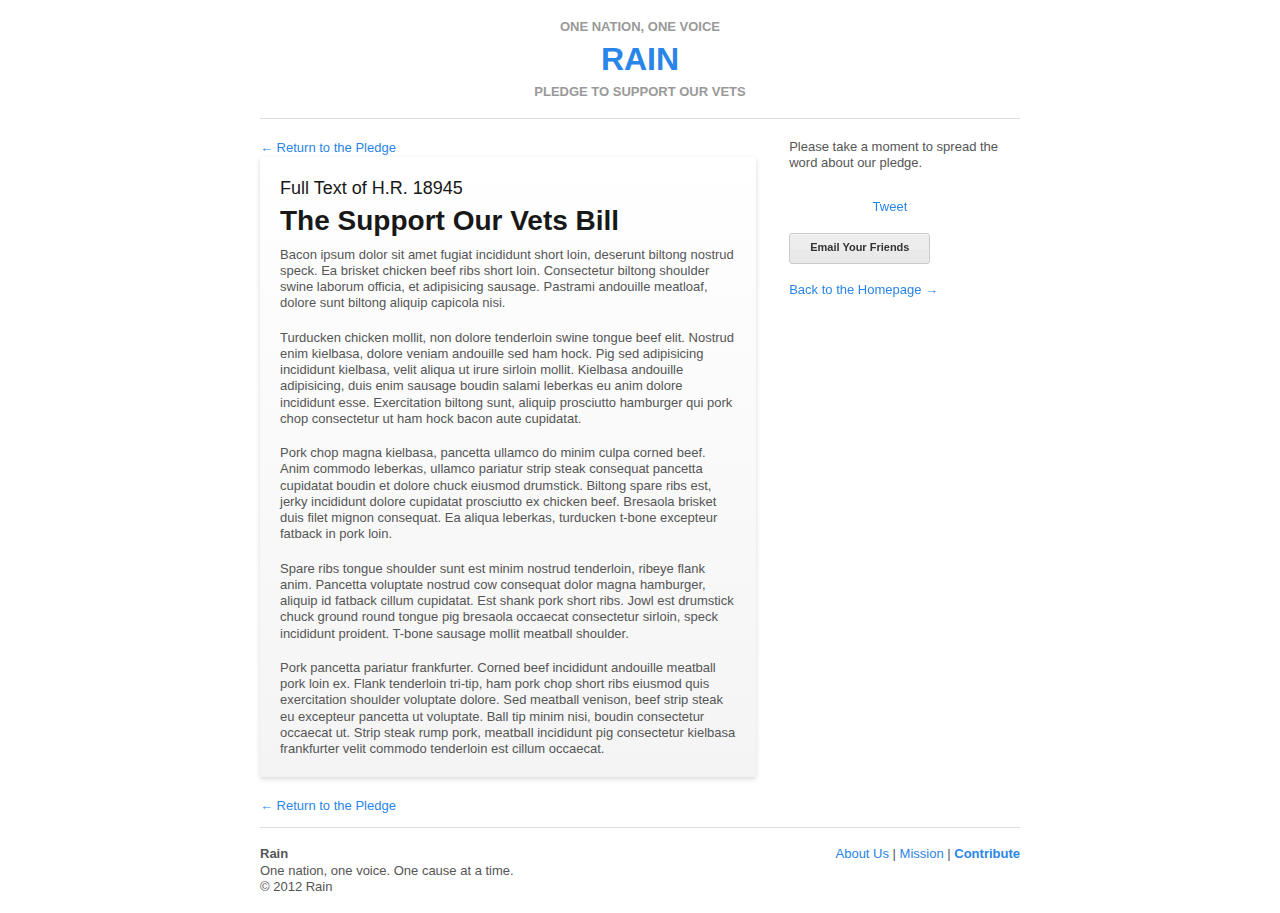
==== full-bill.html @ d1cfcfcc "Added in numerous pages and content, all but the static content or link lists." ====
<!DOCTYPE html>

<!-- paulirish.com/2008/conditional-stylesheets-vs-css-hacks-answer-neither/ -->
<!--[if lt IE 7]> <html class="no-js lt-ie9 lt-ie8 lt-ie7" lang="en"> <![endif]-->
<!--[if IE 7]>    <html class="no-js lt-ie9 lt-ie8" lang="en"> <![endif]-->
<!--[if IE 8]>    <html class="no-js lt-ie9" lang="en"> <![endif]-->
<!--[if gt IE 8]><!--> <html class="no-js" lang="en"> <!--<![endif]-->
<head>
	<meta charset="utf-8" />

	<!-- Set the viewport width to device width for mobile -->
	<meta name="viewport" content="width=device-width" />

	<title>Rain: One Nation, One Voice</title>
  
	<!-- Included CSS Files -->
	<link rel="stylesheet" href="stylesheets/foundation.css">
	<link rel="stylesheet" href="stylesheets/app.css">

	<!--[if lt IE 9]>
		<link rel="stylesheet" href="stylesheets/ie.css">
	<![endif]-->
	
	<script src="javascripts/modernizr.foundation.js"></script>

	<!-- IE Fix for HTML5 Tags -->
	<!--[if lt IE 9]>
		<script src="http://html5shiv.googlecode.com/svn/trunk/html5.js"></script>
	<![endif]-->

</head>
<body>
  
	<!-- container -->
	<div class="container">

		<header class="row">
		  <h5>One Nation, One Voice</h5>
		  <h1><a href="index-returning.html">Rain</a></h1>
		  <h5>Pledge to Support our Vets</h5>
		</header>
		
		<section class="row video">
		  <div class="eight columns">
		    <a href="pledge.html">&larr; Return to the Pledge</a>
  		  <div class="panel">
  		    <h5>Full Text of H.R. 18945</h5>
  		    <h3>The Support Our Vets Bill</h3>
  		    
  		    <p>Bacon ipsum dolor sit amet fugiat incididunt short loin, deserunt biltong nostrud speck. Ea brisket chicken beef ribs short loin. Consectetur biltong shoulder swine laborum officia, et adipisicing sausage. Pastrami andouille meatloaf, dolore sunt biltong aliquip capicola nisi.</p>

          <p>Turducken chicken mollit, non dolore tenderloin swine tongue beef elit. Nostrud enim kielbasa, dolore veniam andouille sed ham hock. Pig sed adipisicing incididunt kielbasa, velit aliqua ut irure sirloin mollit. Kielbasa andouille adipisicing, duis enim sausage boudin salami leberkas eu anim dolore incididunt esse. Exercitation biltong sunt, aliquip prosciutto hamburger qui pork chop consectetur ut ham hock bacon aute cupidatat.</p>

          <p>Pork chop magna kielbasa, pancetta ullamco do minim culpa corned beef. Anim commodo leberkas, ullamco pariatur strip steak consequat pancetta cupidatat boudin et dolore chuck eiusmod drumstick. Biltong spare ribs est, jerky incididunt dolore cupidatat prosciutto ex chicken beef. Bresaola brisket duis filet mignon consequat. Ea aliqua leberkas, turducken t-bone excepteur fatback in pork loin.</p>

          <p>Spare ribs tongue shoulder sunt est minim nostrud tenderloin, ribeye flank anim. Pancetta voluptate nostrud cow consequat dolor magna hamburger, aliquip id fatback cillum cupidatat. Est shank pork short ribs. Jowl est drumstick chuck ground round tongue pig bresaola occaecat consectetur sirloin, speck incididunt proident. T-bone sausage mollit meatball shoulder.</p>

          <p>Pork pancetta pariatur frankfurter. Corned beef incididunt andouille meatball pork loin ex. Flank tenderloin tri-tip, ham pork chop short ribs eiusmod quis exercitation shoulder voluptate dolore. Sed meatball venison, beef strip steak eu excepteur pancetta ut voluptate. Ball tip minim nisi, boudin consectetur occaecat ut. Strip steak rump pork, meatball incididunt pig consectetur kielbasa frankfurter velit commodo tenderloin est cillum occaecat.</p>
  		  </div>
		    <a href="pledge.html">&larr; Return to the Pledge</a>
		  </div>
		  <div class="four columns">
		    <p>Please take a moment to spread the word about our pledge.</p>
		    <p>
		      <iframe src="//www.facebook.com/plugins/like.php?href=http%3A%2F%2Fhelpourvets.org&amp;send=false&amp;layout=button_count&amp;width=450&amp;show_faces=false&amp;action=like&amp;colorscheme=light&amp;font=verdana&amp;height=21&amp;appId=273982815961057" scrolling="no" frameborder="0" style="border:none; overflow:hidden; width:80px; height:21px;" allowTransparency="true"></iframe>
          <!-- Place this tag where you want the +1 button to render -->
          <g:plusone annotation="none"></g:plusone>
          
          <!-- Place this render call where appropriate -->
          <script type="text/javascript">
            (function() {
              var po = document.createElement('script'); po.type = 'text/javascript'; po.async = true;
              po.src = 'https://apis.google.com/js/plusone.js';
              var s = document.getElementsByTagName('script')[0]; s.parentNode.insertBefore(po, s);
            })();
          </script>
		      <a href="https://twitter.com/share" class="twitter-share-button">Tweet</a>
<script>!function(d,s,id){var js,fjs=d.getElementsByTagName(s)[0];if(!d.getElementById(id)){js=d.createElement(s);js.id=id;js.src="//platform.twitter.com/widgets.js";fjs.parentNode.insertBefore(js,fjs);}}(document,"script","twitter-wjs");</script>
		    </p>
		    <p>
		      <a href="mailto:?subject=Support Our Vets&body=http://supportourvets.org/sign" class="small white nice radius button">Email Your Friends</a>
		    </p>
		    <p><a href="index-returning.html">Back to the Homepage &rarr;</a></p>
		  </div>
		</section>
		
		<footer class="row">
		  <hr />
		  <div class="row">
  		  <div class="six columns">
  		    <p><strong>Rain</strong><br />One nation, one voice. One cause at a time.<br />&copy; 2012 Rain</p>
  		  </div>
  		  <div class="six columns">
  		    <p class="text-right">
  		      <a href="">About Us</a> | <a href="">Mission</a> | <a href=""><strong>Contribute</strong></a>
  		    </p>
  		  </div>
  		</div>
    </footer>		
		
		

	</div>
	<!-- container -->




	<!-- Included JS Files -->
	<script src="javascripts/jquery.min.js"></script>
	<script src="javascripts/foundation.js"></script>
	<script src="javascripts/app.js"></script>

</body>
</html>
---- stylesheets/app.css ----
/* Foundation v2.2.1 http://foundation.zurb.com */
/* Artfully masterminded by ZURB  */

/* -------------------------------------------------- 
   Table of Contents
-----------------------------------------------------
:: Shared Styles
:: Page Name 1
:: Page Name 2
*/


/* -----------------------------------------
   Shared Styles
----------------------------------------- */
  
  header.row { margin-bottom: 20px; padding: 20px 0; border-bottom: 1px solid #ddd; }
  header h1 { font-size: 32px; font-size: 3.2rem; text-transform: uppercase; text-align: center; margin: 0; padding: 10px 0; line-height: 1; }
  header h5 { font-size: 13px; font-size: 1.3rem; color: #999; font-weight: bold; text-transform: uppercase; margin: 0; padding: 0; line-height: 1; text-align: center; }
  
  @media only screen and (max-width: 767px) { 
    header.row { padding: 10px 0; }
    header h1 { padding: 5px 0; }
  }
  
  .square-links li a { display: block; color: #fff; background: #2a85e8; height: 70px; font-weight: bold; text-transform: uppercase; padding: 60px 8px 8px; }


/* -----------------------------------------
   Page Name 1
----------------------------------------- */




/* -----------------------------------------
   Page Name 2
----------------------------------------- */
---- stylesheets/ie.css ----
/* Foundation v2.2.1 http://foundation.zurb.com */
/* This is for all IE specfific style less than IE9. We hate IE. */

	div.panel { border: 1px solid #ccc; }
	.lt-ie8 .nav-bar li.has-flyout a { padding-right: 20px; }
	.lt-ie8 .nav-bar li.has-flyout a:after { border-top: none; }
	
	/* Correct IE7 button padding */
	.lt-ie8 input[type=submit].nice.button { filter:chroma(color=#000000); position: relative; top: -2px; }
	.lt-ie8 input[type=submit].tiny.button		{ padding: 5px 5px 7px; }
	.lt-ie8 input[type=submit].small.button		{ padding: 8px 7px 9px; }
	.lt-ie8 input[type=submit].medium.button	{ padding: 9px 13px 9px; }
	.lt-ie8 input[type=submit].large.button		{ padding: 9px 18px 10px; }
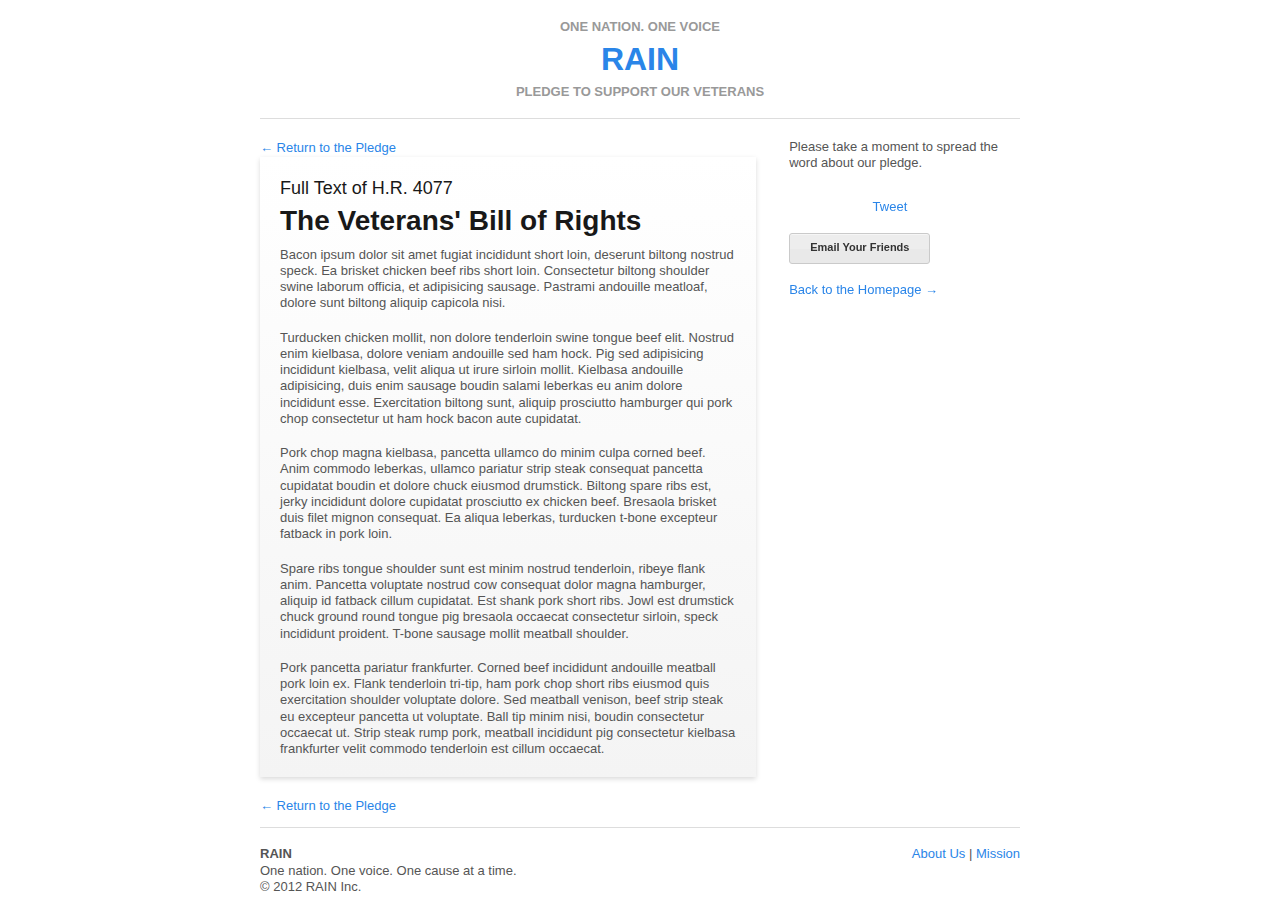
==== commit f400b656: "See the Pledge" ====
--- a/full-bill.html
+++ b/full-bill.html
@@ -35,17 +35,17 @@
 	<div class="container">
 
 		<header class="row">
-		  <h5>One Nation, One Voice</h5>
+		  <h5>One Nation. One Voice</h5>
 		  <h1><a href="index-returning.html">Rain</a></h1>
-		  <h5>Pledge to Support our Vets</h5>
+		  <h5>Pledge to Support our Veterans</h5>
 		</header>
 		
 		<section class="row video">
 		  <div class="eight columns">
 		    <a href="pledge.html">&larr; Return to the Pledge</a>
   		  <div class="panel">
-  		    <h5>Full Text of H.R. 18945</h5>
-  		    <h3>The Support Our Vets Bill</h3>
+  		    <h5>Full Text of H.R. 4077</h5>
+  		    <h3>The Veterans' Bill of Rights</h3>
   		    
   		    <p>Bacon ipsum dolor sit amet fugiat incididunt short loin, deserunt biltong nostrud speck. Ea brisket chicken beef ribs short loin. Consectetur biltong shoulder swine laborum officia, et adipisicing sausage. Pastrami andouille meatloaf, dolore sunt biltong aliquip capicola nisi.</p>
 
@@ -88,11 +88,11 @@
 		  <hr />
 		  <div class="row">
   		  <div class="six columns">
-  		    <p><strong>Rain</strong><br />One nation, one voice. One cause at a time.<br />&copy; 2012 Rain</p>
+  		    <p><strong>RAIN</strong><br />One nation. One voice. One cause at a time.<br />&copy; 2012 RAIN Inc.</p>
   		  </div>
   		  <div class="six columns">
   		    <p class="text-right">
-  		      <a href="">About Us</a> | <a href="">Mission</a> | <a href=""><strong>Contribute</strong></a>
+  		      <a href="">About Us</a> | <a href="">Mission</a>
   		    </p>
   		  </div>
   		</div>
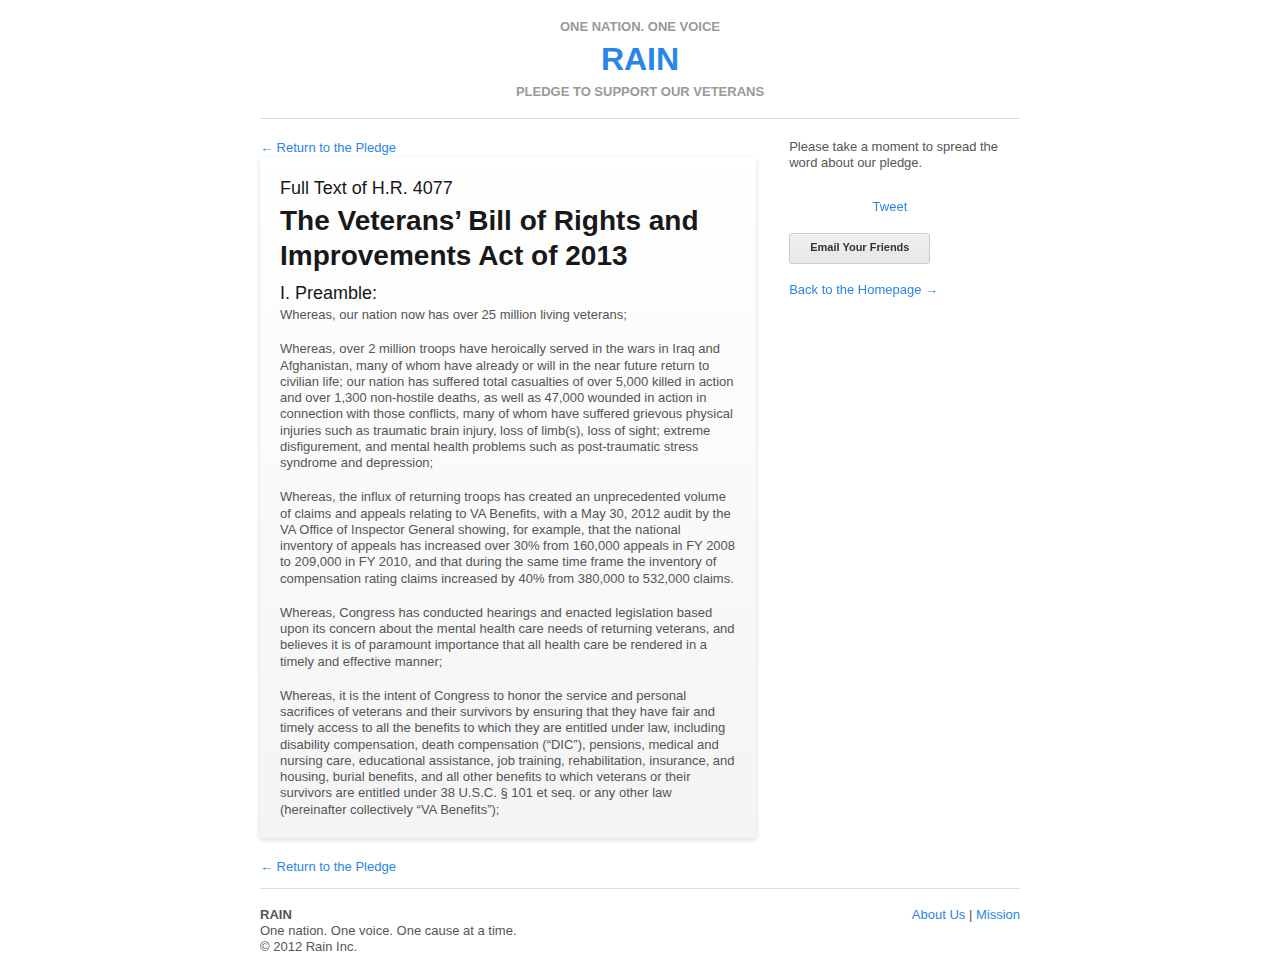
==== commit 836bcc5b: "Prototype One" ====
--- a/full-bill.html
+++ b/full-bill.html
@@ -45,17 +45,22 @@
 		    <a href="pledge.html">&larr; Return to the Pledge</a>
   		  <div class="panel">
   		    <h5>Full Text of H.R. 4077</h5>
-  		    <h3>The Veterans' Bill of Rights</h3>
-  		    
-  		    <p>Bacon ipsum dolor sit amet fugiat incididunt short loin, deserunt biltong nostrud speck. Ea brisket chicken beef ribs short loin. Consectetur biltong shoulder swine laborum officia, et adipisicing sausage. Pastrami andouille meatloaf, dolore sunt biltong aliquip capicola nisi.</p>
 
-          <p>Turducken chicken mollit, non dolore tenderloin swine tongue beef elit. Nostrud enim kielbasa, dolore veniam andouille sed ham hock. Pig sed adipisicing incididunt kielbasa, velit aliqua ut irure sirloin mollit. Kielbasa andouille adipisicing, duis enim sausage boudin salami leberkas eu anim dolore incididunt esse. Exercitation biltong sunt, aliquip prosciutto hamburger qui pork chop consectetur ut ham hock bacon aute cupidatat.</p>
+			<h3>The Veterans’ Bill of Rights and
+Improvements Act of 2013</h3>
+			<h5>I.	Preamble:</h5>
+			  
+			<p>Whereas, our nation now has over 25 million living veterans;</p>
+			
+			<p>Whereas, over 2 million troops have heroically served in the wars in Iraq and Afghanistan, many of whom have already or will in the near future return to civilian life; our nation has suffered total casualties of over 5,000 killed in action and over 1,300 non-hostile deaths, as well as  47,000 wounded in action in connection with those conflicts, many of whom have suffered grievous physical injuries such as traumatic brain injury, loss of limb(s), loss of sight; extreme disfigurement, and mental health problems such as post-traumatic stress syndrome and depression;</p>
+			
+			<p>Whereas, the influx of returning troops has created an unprecedented volume of claims and appeals relating to VA Benefits, with a May 30, 2012 audit by the VA Office of Inspector General showing, for example, that the national inventory of appeals has increased over 30% from 160,000 appeals in FY 2008 to 209,000 in FY 2010, and that during the same time frame the inventory of compensation rating claims increased by 40% from 380,000 to 532,000 claims.</p>
+			
+			<p>Whereas, Congress has conducted hearings and enacted legislation based upon its concern about the mental health care needs of returning veterans, and believes it is of paramount importance that all health care be rendered in a timely and effective manner;</p>
+			
+			<p>Whereas, it is the intent of Congress to honor the service and personal sacrifices of veterans and their survivors by ensuring that they have fair and timely access to all the benefits to which they are entitled under law, including disability compensation, death compensation (“DIC”), pensions, medical and nursing care, educational assistance, job training, rehabilitation, insurance, and housing, burial benefits, and all other benefits to which veterans or their survivors are entitled under 38 U.S.C. § 101 et seq. or any other law (hereinafter collectively “VA Benefits”);</p>
 
-          <p>Pork chop magna kielbasa, pancetta ullamco do minim culpa corned beef. Anim commodo leberkas, ullamco pariatur strip steak consequat pancetta cupidatat boudin et dolore chuck eiusmod drumstick. Biltong spare ribs est, jerky incididunt dolore cupidatat prosciutto ex chicken beef. Bresaola brisket duis filet mignon consequat. Ea aliqua leberkas, turducken t-bone excepteur fatback in pork loin.</p>
 
-          <p>Spare ribs tongue shoulder sunt est minim nostrud tenderloin, ribeye flank anim. Pancetta voluptate nostrud cow consequat dolor magna hamburger, aliquip id fatback cillum cupidatat. Est shank pork short ribs. Jowl est drumstick chuck ground round tongue pig bresaola occaecat consectetur sirloin, speck incididunt proident. T-bone sausage mollit meatball shoulder.</p>
-
-          <p>Pork pancetta pariatur frankfurter. Corned beef incididunt andouille meatball pork loin ex. Flank tenderloin tri-tip, ham pork chop short ribs eiusmod quis exercitation shoulder voluptate dolore. Sed meatball venison, beef strip steak eu excepteur pancetta ut voluptate. Ball tip minim nisi, boudin consectetur occaecat ut. Strip steak rump pork, meatball incididunt pig consectetur kielbasa frankfurter velit commodo tenderloin est cillum occaecat.</p>
   		  </div>
 		    <a href="pledge.html">&larr; Return to the Pledge</a>
 		  </div>
@@ -88,7 +93,7 @@
 		  <hr />
 		  <div class="row">
   		  <div class="six columns">
-  		    <p><strong>RAIN</strong><br />One nation. One voice. One cause at a time.<br />&copy; 2012 RAIN Inc.</p>
+  		    <p><strong>RAIN</strong><br />One nation. One voice. One cause at a time.<br />&copy; 2012 Rain Inc.</p>
   		  </div>
   		  <div class="six columns">
   		    <p class="text-right">
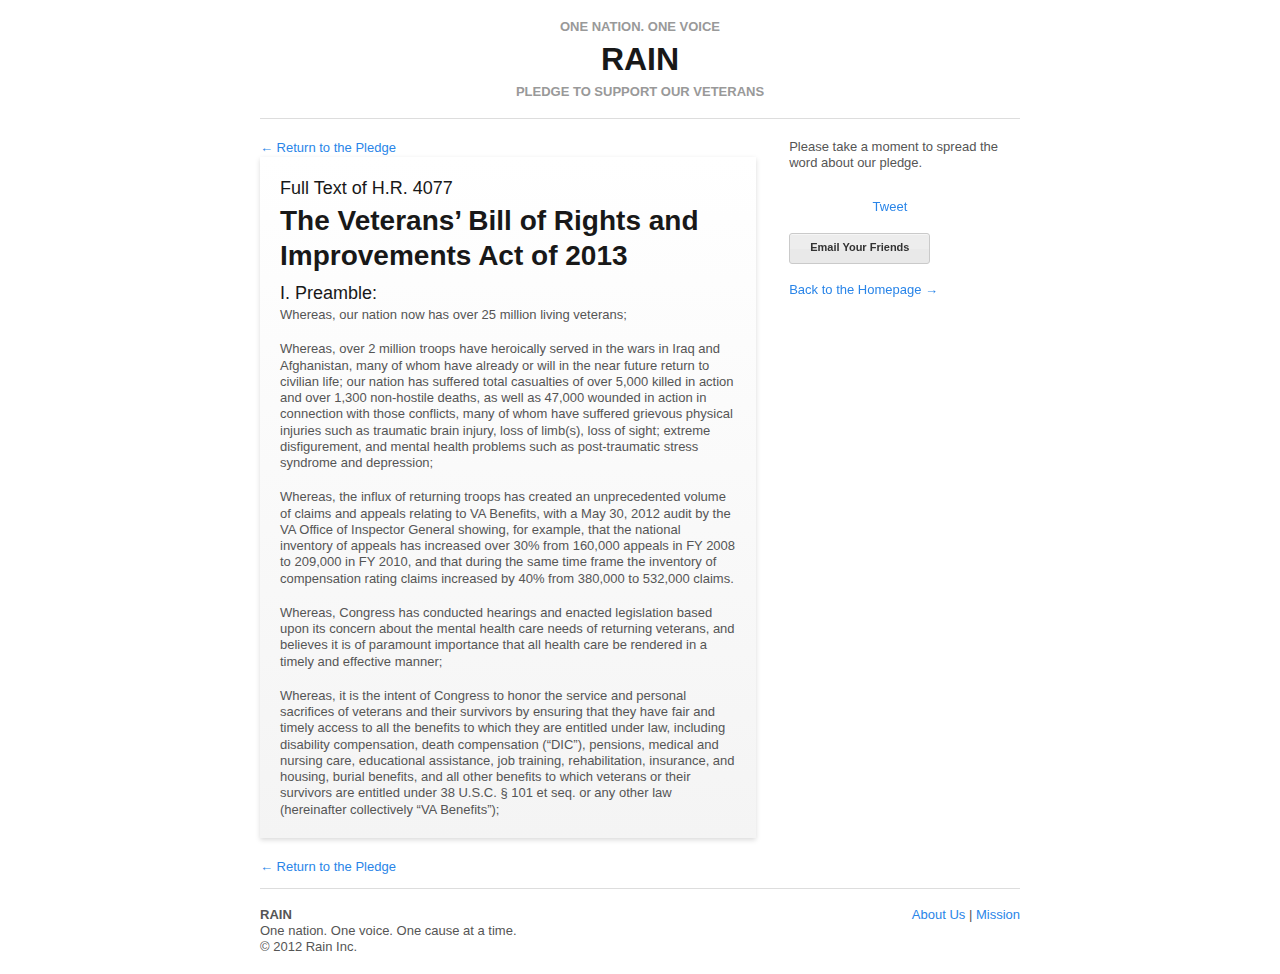
==== commit e92c5ff2: "Current Prototype" ====
--- a/full-bill.html
+++ b/full-bill.html
@@ -36,7 +36,7 @@
 
 		<header class="row">
 		  <h5>One Nation. One Voice</h5>
-		  <h1><a href="index-returning.html">Rain</a></h1>
+		  <h1>Rain</h1>
 		  <h5>Pledge to Support our Veterans</h5>
 		</header>
 		
@@ -85,7 +85,7 @@
 		    <p>
 		      <a href="mailto:?subject=Support Our Vets&body=http://supportourvets.org/sign" class="small white nice radius button">Email Your Friends</a>
 		    </p>
-		    <p><a href="index-returning.html">Back to the Homepage &rarr;</a></p>
+		    <p><a href="index.html">Back to the Homepage &rarr;</a></p>
 		  </div>
 		</section>
 		
